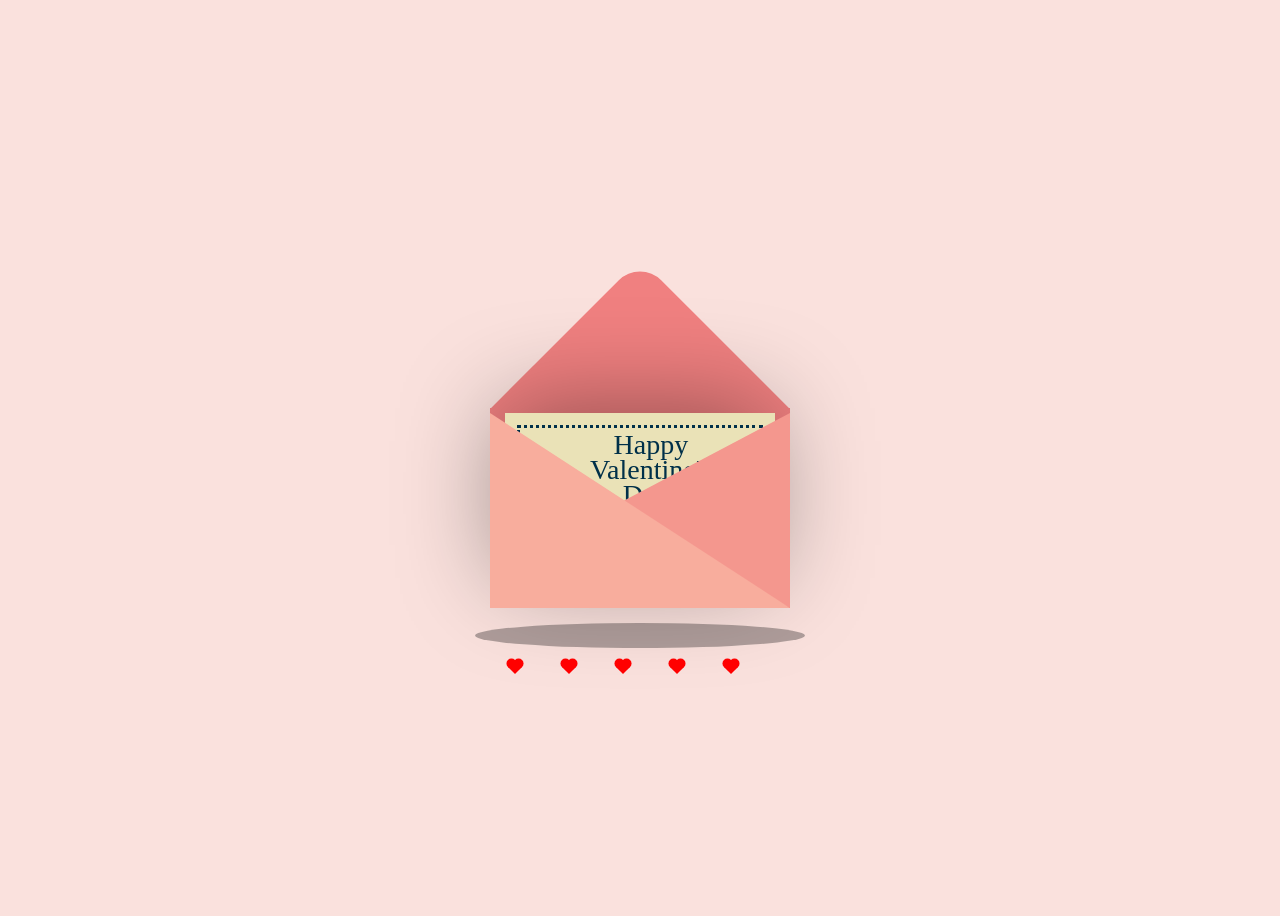
==== index.html @ 9a0c8e33 "first commit" ====
<!DOCTYPE html>
<html lang="en">

<head>
    <meta charset="UTF-8">
    <meta name="viewport" content="width=device-width, initial-scale=1.0">
    <title>Happy Valentine's</title>
    <link rel="stylesheet" href="style.css">
</head>

<body>
    <div class="loading-screen">
        <div class="spinner"></div>
        <p>Opening your letter...</p>
    </div>

    <div class="container">
        <div class="valentines">
            <div class="envelope"></div>
            <div class="front"></div>
            <a href="loveletter.html" class="card">
                <div class="text">Happy</br> Valentine's</br> Day!</div>
                <div class="heart"></div>
            </a>
            <div class="hearts">
                <div class="one"></div>
                <div class="two"></div>
                <div class="three"></div>
                <div class="four"></div>
                <div class="five"></div>
            </div>
        </div>
        <div class="shadow"></div>
    </div>

    <!-- Include jQuery -->
    <script src="https://code.jquery.com/jquery-3.6.0.min.js"></script>
    <script src="script.js"></script>
</body>

</html>
---- style.css ----
body {
    display: flex;
    justify-content: center;
    align-items: center;
    height: 100vh;
    background-color: #fae1dd;
}

.container {
    position: relative;
}

.valentines {
    position: relative;
    top: 50px;
    cursor: pointer;
    animation: up 3s linear infinite;
}

@keyframes up {

    0%,
    100% {
        transform: translateY(0);
    }

    50% {
        transform: translateY(-30px);
    }
}


.envelope {
    position: relative;
    width: 300px;
    height: 200px;
    background-color: #f08080;
}

.envelope:before {
    background-color: #f08080;
    content: "";
    position: absolute;
    width: 212px;
    height: 212px;
    transform: rotate(45deg);
    top: -105px;
    left: 44px;
    border-radius: 30px 0 0 0;
}

.card {
    position: absolute;
    background-color: #eae2b7;
    width: 270px;
    height: 170px;
    top: 5px;
    left: 15px;
    box-shadow: -5px -5px 100px rgba(0, 0, 0, 0.4);
    background-image: url('images/cardboard-texture.jpg');
    /* Correct file path */
    background-size: cover;
    background-position: center;
    background-repeat: no-repeat;
    background-blend-mode: multiply;
}

.card:before {
    content: "";
    position: absolute;
    border: 3px solid #003049;
    border-style: dotted;
    width: 240px;
    heighT: 140px;
    left: 12px;
    top: 12px;
}

.text {
    position: absolute;
    font-family: 'Brush Script MT', cursive;
    font-size: 28px;
    text-align: center;
    line-height: 25px;
    top: 19px;
    left: 85px;
    color: #003049;
}

.heart {
    background-color: #d62828;
    display: inline-block;
    height: 30px;
    margin: 0 10px;
    position: relative;
    top: 110px;
    left: 105px;
    transform: rotate(-45deg);
    width: 30px;
}

.heart:before,
.heart:after {
    content: "";
    background-color: #d62828;
    border-radius: 50%;
    height: 30px;
    position: absolute;
    width: 30px;
}

.heart:before {
    top: -15px;
    left: 0;
}

.heart:after {
    left: 15px;
    top: 0;
}

.hearts {
    position: absolute
}

.one,
.two,
.three,
.four,
.five {
    background-color: red;
    display: inline-block;
    height: 10px;
    margin: 0 10px;
    position: relative;
    transform: rotate(-45deg);
    width: 10px;
    top: 50px;
}

.one:before,
.one:after,
.two:before,
.two:after,
.three:before,
.three:after,
.four:before,
.four:after,
.five:before,
.five:after {
    content: "";
    background-color: red;
    border-radius: 50%;
    height: 10px;
    position: absolute;
    width: 10px;
}

.one:before,
.two:before,
.three:before,
.four:before,
.five:before {
    top: -5px;
    left: 0;
}

.one:after,
.two:after,
.three:after,
.four:after,
.five:after {
    left: 5px;
    top: 0;
}

.one {
    left: 10px;
    animation: heart 1s ease-out infinite;
}

.two {
    left: 30px;
    animation: heart 2s ease-out infinite;
}

.three {
    left: 50px;
    animation: heart 1.5s ease-out infinite;
}

.four {
    left: 70px;
    animation: heart 2.3s ease-out infinite;
}

.five {
    left: 90px;
    animation: heart 1.7s ease-out infinite;
}

@keyframes heart {
    0% {
        transform: translateY(0) rotate(-45deg) scale(0.3);
        opacity: 1;
    }

    100% {
        transform: translateY(-150px) rotate(-45deg) scale(1.3);
        opacity: 0.5;
    }
}

.front {
    position: absolute;
    border-right: 180px solid #f4978e;
    border-top: 95px solid transparent;
    border-bottom: 100px solid transparent;
    left: 120px;
    top: 5px;
    width: 0;
    height: 0;
    z-index: 10;
}

.front:before {
    position: absolute;
    content: "";
    border-left: 300px solid #f8ad9d;
    border-top: 195px solid transparent;
    left: -120px;
    top: -95px;
    width: 0;
    height: 0;
}

.shadow {
    position: absolute;
    width: 330px;
    height: 25px;
    border-radius: 50%;
    background-color: rgba(0, 0, 0, 0.3);
    top: 265px;
    left: -15px;
    animation: scale 3s linear infinite;
    z-index: -1;
}

@keyframes scale {

    0%,
    100% {
        transform: scaleX(1);
    }

    50% {
        transform: scaleX(0.85);
    }
}

/* Initially Hide the Loading Screen */
.loading-screen {
    position: fixed;
    top: 0;
    left: 0;
    width: 100%;
    height: 100vh;
    background: rgba(250, 225, 221, 0.9);
    /* Soft pink transparent */
    display: flex;
    flex-direction: column;
    justify-content: center;
    align-items: center;
    font-size: 20px;
    color: #d62828;
    font-family: 'Brush Script MT', cursive;
    z-index: 9999;
    opacity: 0;
    visibility: hidden;
    transition: opacity 0.5s ease-in-out;
}

/* Spinner Animation */
.spinner {
    width: 50px;
    height: 50px;
    border: 5px solid #d62828;
    border-top: 5px solid transparent;
    border-radius: 50%;
    animation: spin 1s linear infinite;
    margin-bottom: 15px;
}

@keyframes spin {
    0% {
        transform: rotate(0deg);
    }

    100% {
        transform: rotate(360deg);
    }
}
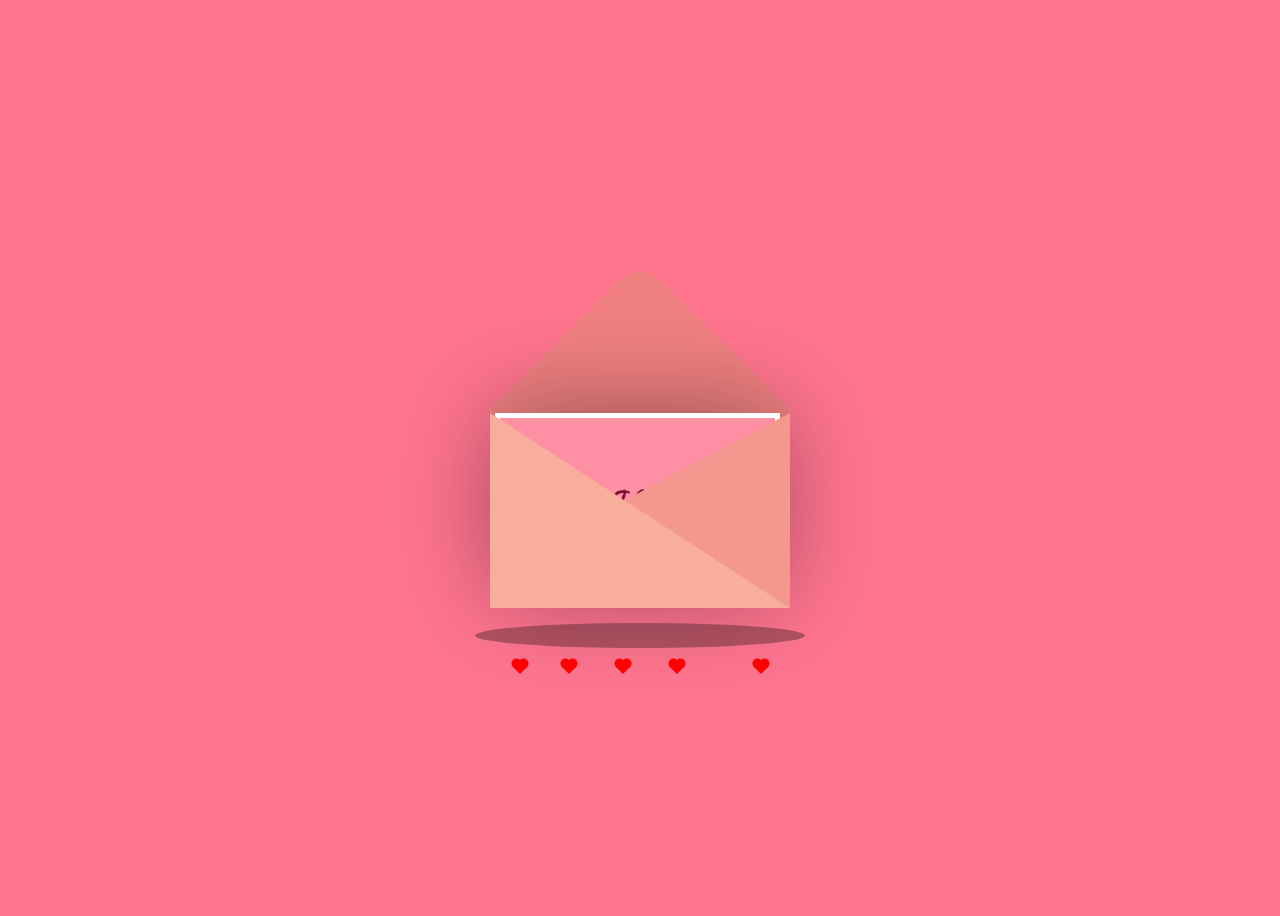
==== commit a3643d22: "design overhaul" ====
--- a/index.html
+++ b/index.html
@@ -6,6 +6,9 @@
     <meta name="viewport" content="width=device-width, initial-scale=1.0">
     <title>Happy Valentine's</title>
     <link rel="stylesheet" href="style.css">
+    <link href="https://fonts.googleapis.com/css2?family=Pacifico&display=swap" rel="stylesheet">
+    <link href="https://fonts.googleapis.com/css2?family=Allura&display=swap" rel="stylesheet">
+
 </head>
 
 <body>
@@ -18,11 +21,41 @@
         <div class="valentines">
             <div class="envelope"></div>
             <div class="front"></div>
-            <a href="loveletter.html" class="card">
+            <!-- <a href="loveletter.html" class="card">
                 <div class="text">Happy</br> Valentine's</br> Day!</div>
                 <div class="heart"></div>
-            </a>
-            <div class="hearts">
+            </a> -->
+
+
+            <div class="valentines-day-card card">
+                <div class="clouds"></div>
+                <div class="hearts">
+                    <div class="heartOne">
+                        <div class="left-side"></div>
+                        <div class="right-side"></div>
+                    </div>
+                    <div class="heartTwo">
+                        <div class="left-side"></div>
+                        <div class="right-side"></div>
+                    </div>
+                    <div class="heartThree">
+                        <div class="left-side"></div>
+                        <div class="right-side"></div>
+                    </div>
+                    <div class="heartFour">
+                        <div class="left-side"></div>
+                        <div class="right-side"></div>
+                    </div>
+                    <div class="heartFive">
+                        <div class="left-side"></div>
+                        <div class="right-side"></div>
+                    </div>
+                </div>
+                <div class="text"><span>Happy Valentine's</br> Day!</div>
+            </div>
+
+
+            <div class="birds">
                 <div class="one"></div>
                 <div class="two"></div>
                 <div class="three"></div>
--- a/style.css
+++ b/style.css
@@ -3,7 +3,7 @@
     justify-content: center;
     align-items: center;
     height: 100vh;
-    background-color: #fae1dd;
+    background-color: #ff758f;
 }
 
 .container {
@@ -49,32 +49,6 @@
     border-radius: 30px 0 0 0;
 }
 
-.card {
-    position: absolute;
-    background-color: #eae2b7;
-    width: 270px;
-    height: 170px;
-    top: 5px;
-    left: 15px;
-    box-shadow: -5px -5px 100px rgba(0, 0, 0, 0.4);
-    background-image: url('images/cardboard-texture.jpg');
-    /* Correct file path */
-    background-size: cover;
-    background-position: center;
-    background-repeat: no-repeat;
-    background-blend-mode: multiply;
-}
-
-.card:before {
-    content: "";
-    position: absolute;
-    border: 3px solid #003049;
-    border-style: dotted;
-    width: 240px;
-    heighT: 140px;
-    left: 12px;
-    top: 12px;
-}
 
 .text {
     position: absolute;
@@ -87,40 +61,10 @@
     color: #003049;
 }
 
-.heart {
-    background-color: #d62828;
-    display: inline-block;
-    height: 30px;
-    margin: 0 10px;
-    position: relative;
-    top: 110px;
-    left: 105px;
-    transform: rotate(-45deg);
-    width: 30px;
-}
-
-.heart:before,
-.heart:after {
-    content: "";
-    background-color: #d62828;
-    border-radius: 50%;
-    height: 30px;
-    position: absolute;
-    width: 30px;
-}
-
-.heart:before {
-    top: -15px;
-    left: 0;
-}
-
-.heart:after {
-    left: 15px;
-    top: 0;
-}
-
-.hearts {
-    position: absolute
+
+.birds {
+    position: absolute;
+    z-index: 9999;
 }
 
 .one,
@@ -175,31 +119,31 @@
 }
 
 .one {
-    left: 10px;
-    animation: heart 1s ease-out infinite;
+    left: 15px;
+    animation: bird 1s ease-out infinite;
 }
 
 .two {
     left: 30px;
-    animation: heart 2s ease-out infinite;
+    animation: bird 2s ease-out infinite;
 }
 
 .three {
     left: 50px;
-    animation: heart 1.5s ease-out infinite;
+    animation: bird 1.5s ease-out infinite;
 }
 
 .four {
     left: 70px;
-    animation: heart 2.3s ease-out infinite;
+    animation: bird 2.3s ease-out infinite;
 }
 
 .five {
-    left: 90px;
-    animation: heart 1.7s ease-out infinite;
-}
-
-@keyframes heart {
+    left: 120px;
+    animation: bird 1.7s ease-out infinite;
+}
+
+@keyframes bird {
     0% {
         transform: translateY(0) rotate(-45deg) scale(0.3);
         opacity: 1;
@@ -220,7 +164,7 @@
     top: 5px;
     width: 0;
     height: 0;
-    z-index: 10;
+    z-index: 9999;
 }
 
 .front:before {
@@ -299,4 +243,238 @@
     100% {
         transform: rotate(360deg);
     }
+}
+
+
+.card {
+    position: absolute;
+    background-color: #eae2b7;
+    width: 270px;
+    height: 170px;
+    top: 5px;
+    left: 5px;
+    box-shadow: -5px -5px 100px rgba(0, 0, 0, 0.4);
+    background-image: url('resources/cardboard-texture.jpg');
+    /* Correct file path */
+    background-size: cover;
+    background-position: center;
+    background-repeat: no-repeat;
+    background-blend-mode: multiply;
+    user-select: none;
+    /* Prevents text selection */
+    outline: none;
+}
+
+.card:before {
+    content: "";
+    position: absolute;
+    border-style: none;
+    width: 240px;
+    height: 140px;
+    /* Fixed typo: 'heighT' to 'height' */
+    left: 12px;
+    top: 12px;
+}
+
+.valentines-day-card {
+    position: absolute;
+    width: 275px;
+    height: 170px;
+    /* top: 180px; */
+    /* Adjusted to avoid overlap with .card */
+    background-color: #ff8fa3;
+    overflow: hidden;
+    border: 5px solid white;
+    /* border-radius: 10px; */
+    box-shadow: 0 0 100px rgba(0, 0, 0, .4);
+}
+
+.valentines-day-card:before {
+    content: "";
+    position: absolute;
+    background-color: #ffb3c1;
+    width: 70px;
+    height: 70px;
+    border-radius: 50%;
+    top: 100px;
+    left: -20px;
+    box-shadow: 40px 15px #ffb3c1, 90px 10px #ffb3c1, 130px 15px #ffb3c1, 180px -5px #ffb3c1, 240px 15px #ffb3c1;
+}
+
+.valentines-day-card:after {
+    content: "";
+    position: absolute;
+    background-color: #ffccd5;
+    width: 70px;
+    height: 70px;
+    border-radius: 50%;
+    top: 110px;
+    left: -30px;
+    box-shadow: 35px 15px #ffccd5, 85px 30px #ffccd5, 140px 10px #ffccd5, 180px 20px #ffccd5, 230px 20px #ffccd5, 270px 10px #ffccd5;
+}
+
+.clouds {
+    position: absolute;
+    width: 70px;
+    height: 70px;
+    border-radius: 50%;
+    background-color: #fff0f3;
+    z-index: 5;
+    top: 150px;
+    left: -15px;
+    box-shadow: 40px 20px #fff0f3, 90px 10px #fff0f3, 130px 15px #fff0f3, 180px 10px #fff0f3, 230px 5px #fff0f3, 270px 10px #fff0f3;
+}
+
+.hearts {
+    position: absolute;
+    z-index: 99;
+}
+
+.heartOne {
+    position: absolute;
+    left: 80px;
+    top: 140px;
+    animation: up 4s linear forwards 1s;
+}
+
+.heartTwo {
+    position: absolute;
+    left: 190px;
+    top: 80px;
+    animation: up 5s linear forwards 1.8s;
+}
+
+.heartThree {
+    position: absolute;
+    left: 36px;
+    top: 84px;
+    animation: up 5s linear forwards 3s;
+}
+
+.heartFour {
+    position: absolute;
+    left: 220px;
+    top: 110px;
+    animation: upTwo 9s linear infinite 3.5s;
+}
+
+.heartFive {
+    position: absolute;
+    left: 150px;
+    top: 110px;
+    animation: upTwo 13s linear infinite 4.5s;
+}
+
+.right-side:before,
+.right-side:after {
+    position: absolute;
+    content: "";
+    transform-origin: left;
+    animation: move 1s ease infinite;
+}
+
+.right-side:before {
+    border-radius: 50% 50% 50% 0;
+    width: 15px;
+    height: 15px;
+    background-color: #c9184a;
+    left: -0.2px;
+}
+
+.right-side:after {
+    height: 0;
+    width: 0;
+    border-bottom: 7px solid transparent;
+    border-left: 10px solid #c9184a;
+    top: 14px;
+    left: -0.2px;
+}
+
+@keyframes move {
+
+    0%,
+    100% {
+        transform: rotateY(0);
+    }
+
+    50% {
+        transform: rotateY(-45deg);
+    }
+}
+
+.left-side:before,
+.left-side:after {
+    position: absolute;
+    content: "";
+    transform-origin: right;
+    animation: move 1s ease infinite;
+}
+
+.left-side:before {
+    border-radius: 50% 50% 0 50%;
+    width: 15px;
+    height: 15px;
+    left: -15.5px;
+    background-color: #ff4d6d;
+}
+
+.left-side:after {
+    height: 0;
+    width: 0;
+    left: -10px;
+    border-bottom: 7px solid transparent;
+    border-right: 10px solid #ff4d6d;
+    top: 14px;
+}
+
+/* 
+
+@keyframes float {
+    0% {
+        transform: translateY(0);
+    }
+
+    100% {
+        transform: translateY(-150px);
+    }
+} */
+
+@keyframes upTwo {
+    0% {
+        transform: translateY(0);
+    }
+
+    100% {
+        transform: translateY(-80px);
+    }
+}
+
+.text {
+    position: absolute;
+    color: #800f2f;
+    font-size: 2rem;
+    font-family: 'allura', cursive;
+    font-weight: 600;
+    line-height: 1;
+    text-align: center;
+    width: 250px;
+    left: 5px;
+    z-index: 999;
+    top: 70px;
+}
+
+.hover {
+    color: white;
+
+    font-family: 'allura', cursive;
+    text-align: center;
+}
+
+.text:hover span {
+    display: none;
+}
+
+.text:hover:before {
+    content: "Open your letter";
+    font-size: 2rem;
 }
